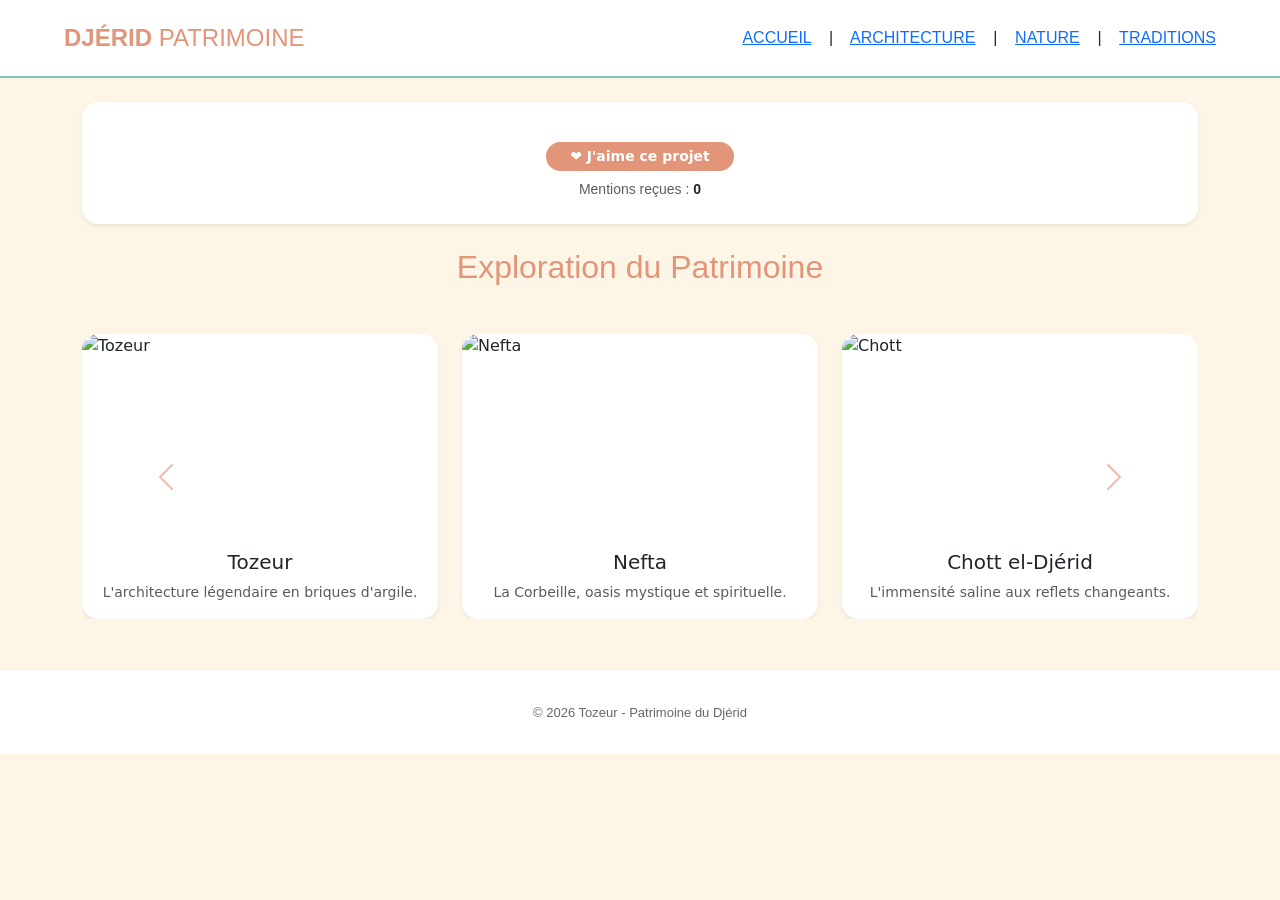
==== index.html @ ee9423ce "Add files via upload" ====
<!DOCTYPE html>
<html lang="fr">
<head>
    <meta charset="UTF-8">
    <meta name="viewport" content="width=device-width, initial-scale=1.0">
    <title>Patrimoine du Djérid - Accueil</title>
    <link href="https://cdn.jsdelivr.net/npm/bootstrap@5.3.0/dist/css/bootstrap.min.css" rel="stylesheet">
    <link rel="stylesheet" href="../css/style.css">
</head>
<body style="margin:0; padding:0; background-color: #FDF5E6;">

    <div align="center" style="background-color: #ffffff; padding: 20px 0; border-bottom: 2px solid #83C5BE;">
        <table width="90%" border="0" cellpadding="0" cellspacing="0">
            <tr>
                <td align="left">
                    <font face="sans-serif" size="5" style="color: #E29578;"><strong>DJÉRID</strong> PATRIMOINE</font>
                </td>
                <td align="right">
                    <font face="sans-serif" size="3">
                        <a href="accueil.html" class="nav-link-custom active">ACCUEIL</a> &nbsp;&nbsp; | &nbsp;&nbsp;
                        <a href="architecture.html" class="nav-link-custom">ARCHITECTURE</a> &nbsp;&nbsp; | &nbsp;&nbsp;
                        <a href="nature.html" class="nav-link-custom">NATURE</a> &nbsp;&nbsp; | &nbsp;&nbsp;
                        <a href="traditions.html" class="nav-link-custom">TRADITIONS</a>
                    </font>
                </td>
            </tr>
        </table>
    </div>

    <div class="container text-center mt-4">
        <div class="p-4 bg-white rounded-4 shadow-sm border-0">
            <div id="welcome-msg" style="font-family: sans-serif; color: #83C5BE; font-weight: bold; text-transform: uppercase; font-size: 1.1rem;" class="mb-3"></div>
            
            <button class="btn btn-warning btn-sm px-4 rounded-pill fw-bold text-white" onclick="ajouterLike()" style="background-color: #E29578; border: none;">❤️ J'aime ce projet</button>
            <p class="mt-2 mb-0 text-muted small" style="font-family: sans-serif;">Mentions reçues : <span id="compteur-likes" class="fw-bold text-dark">0</span></p>
        </div>
    </div>

    <div class="container mt-4">
        <h2 class="text-center mb-5" style="font-family: sans-serif; color: #E29578; font-weight: 300;">Exploration du Patrimoine</h2>
        
        <div id="cardCarousel" class="carousel slide" data-bs-ride="carousel">
            <div class="carousel-inner">
                <div class="carousel-item active">
                    <div class="row g-4">
                        <div class="col-md-4 col-sm-12">
                            <div class="card h-100 border-0 shadow-sm rounded-4 overflow-hidden">
                                <img src="../img/tozeur.jpg" class="card-img-top" alt="Tozeur" style="height: 200px; object-fit: cover;">
                                <div class="card-body text-center">
                                    <h5 class="card-title ocre-text">Tozeur</h5>
                                    <p class="card-text small text-muted">L'architecture légendaire en briques d'argile.</p>
                                </div>
                            </div>
                        </div>
                        <div class="col-md-4 d-none d-md-block">
                            <div class="card h-100 border-0 shadow-sm rounded-4 overflow-hidden">
                                <img src="../img/nafta.jpg" class="card-img-top" alt="Nefta" style="height: 200px; object-fit: cover;">
                                <div class="card-body text-center">
                                    <h5 class="card-title ocre-text">Nefta</h5>
                                    <p class="card-text small text-muted">La Corbeille, oasis mystique et spirituelle.</p>
                                </div>
                            </div>
                        </div>
                        <div class="col-md-4 d-none d-md-block">
                            <div class="card h-100 border-0 shadow-sm rounded-4 overflow-hidden">
                                <img src="../img/chattjerid.jpg" class="card-img-top" alt="Chott" style="height: 200px; object-fit: cover;">
                                <div class="card-body text-center">
                                    <h5 class="card-title ocre-text">Chott el-Djérid</h5>
                                    <p class="card-text small text-muted">L'immensité saline aux reflets changeants.</p>
                                </div>
                            </div>
                        </div>
                    </div>
                </div>

                <div class="carousel-item">
                    <div class="row g-4">
                        <div class="col-md-4 col-sm-12">
                            <div class="card h-100 border-0 shadow-sm rounded-4 overflow-hidden">
                                <img src="../img/tradition.jpg" class="card-img-top" alt="Artisanat" style="height: 200px; object-fit: cover;">
                                <div class="card-body text-center">
                                    <h5 class="card-title ocre-text">Artisanat</h5>
                                    <p class="card-text small text-muted">Le savoir-faire ancestral de la vannerie.</p>
                                </div>
                            </div>
                        </div>
                        <div class="col-md-4 d-none d-md-block">
                            <div class="card h-100 border-0 shadow-sm rounded-4 overflow-hidden">
                                <img src="../img/food.jpg" class="card-img-top" alt="Dattes" style="height: 200px; object-fit: cover;">
                                <div class="card-body text-center">
                                    <h5 class="card-title ocre-text">Gastronomie</h5>
                                    <p class="card-text small text-muted">La Deglet Nour, reine des dattes du Djérid.</p>
                                </div>
                            </div>
                        </div>
                        <div class="col-md-4 d-none d-md-block">
                            <div class="card h-100 border-0 shadow-sm rounded-4 overflow-hidden">
                                <img src="../img/festival.jpg" class="card-img-top" alt="Festival" style="height: 200px; object-fit: cover;">
                                <div class="card-body text-center">
                                    <h5 class="card-title ocre-text">Festivals</h5>
                                    <p class="card-text small text-muted">Célébrations de la culture oasienne.</p>
                                </div>
                            </div>
                        </div>
                    </div>
                </div>
            </div>
            
            <button class="carousel-control-prev" type="button" data-bs-target="#cardCarousel" data-bs-slide="prev">
                <span class="carousel-control-prev-icon" aria-hidden="true" style="filter: invert(50%) sepia(50%) saturate(500%) hue-rotate(330deg);"></span>
            </button>
            <button class="carousel-control-next" type="button" data-bs-target="#cardCarousel" data-bs-slide="next">
                <span class="carousel-control-next-icon" aria-hidden="true" style="filter: invert(50%) sepia(50%) saturate(500%) hue-rotate(330deg);"></span>
            </button>
        </div>
    </div>

    <div align="center" style="margin-top: 50px; padding: 30px; background-color: #ffffff; border-top: 1px solid #eee;">
        <font face="sans-serif" size="2" color="#666">&copy; 2026 Tozeur - Patrimoine du Djérid</font>
    </div>

    <script src="https://cdn.jsdelivr.net/npm/bootstrap@5.3.0/dist/js/bootstrap.bundle.min.js"></script>
    <script src="../js/script.js"></script>
</body>
</html>
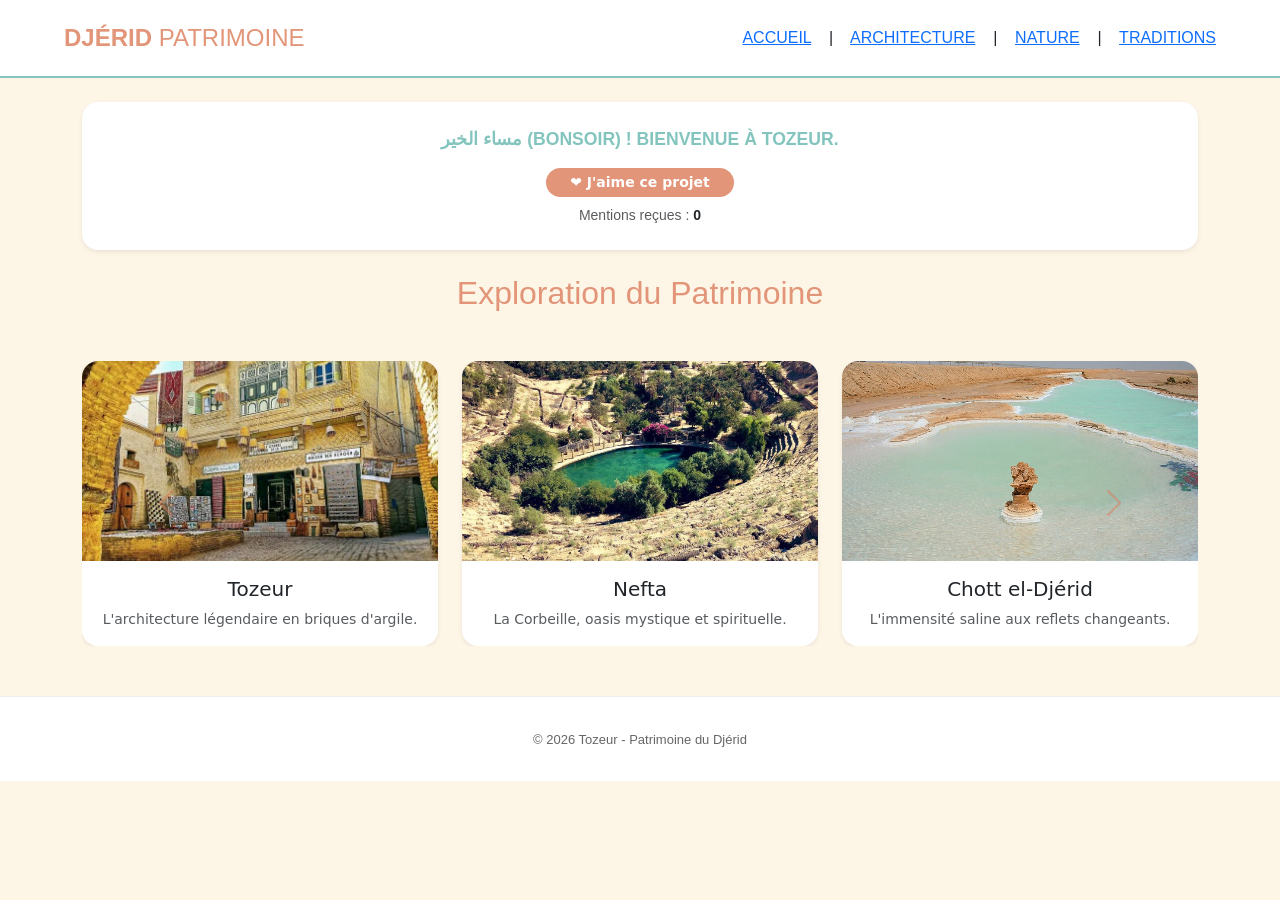
==== commit 5f8df8db: "Update index.html" ====
--- a/index.html
+++ b/index.html
@@ -45,7 +45,7 @@
                     <div class="row g-4">
                         <div class="col-md-4 col-sm-12">
                             <div class="card h-100 border-0 shadow-sm rounded-4 overflow-hidden">
-                                <img src="../img/tozeur.jpg" class="card-img-top" alt="Tozeur" style="height: 200px; object-fit: cover;">
+                                <img src="tozeur.jpg" class="card-img-top" alt="Tozeur" style="height: 200px; object-fit: cover;">
                                 <div class="card-body text-center">
                                     <h5 class="card-title ocre-text">Tozeur</h5>
                                     <p class="card-text small text-muted">L'architecture légendaire en briques d'argile.</p>
@@ -54,7 +54,7 @@
                         </div>
                         <div class="col-md-4 d-none d-md-block">
                             <div class="card h-100 border-0 shadow-sm rounded-4 overflow-hidden">
-                                <img src="../img/nafta.jpg" class="card-img-top" alt="Nefta" style="height: 200px; object-fit: cover;">
+                                <img src="nafta.jpg" class="card-img-top" alt="Nefta" style="height: 200px; object-fit: cover;">
                                 <div class="card-body text-center">
                                     <h5 class="card-title ocre-text">Nefta</h5>
                                     <p class="card-text small text-muted">La Corbeille, oasis mystique et spirituelle.</p>
@@ -63,7 +63,7 @@
                         </div>
                         <div class="col-md-4 d-none d-md-block">
                             <div class="card h-100 border-0 shadow-sm rounded-4 overflow-hidden">
-                                <img src="../img/chattjerid.jpg" class="card-img-top" alt="Chott" style="height: 200px; object-fit: cover;">
+                                <img src="chattjerid.jpg" class="card-img-top" alt="Chott" style="height: 200px; object-fit: cover;">
                                 <div class="card-body text-center">
                                     <h5 class="card-title ocre-text">Chott el-Djérid</h5>
                                     <p class="card-text small text-muted">L'immensité saline aux reflets changeants.</p>
@@ -77,7 +77,7 @@
                     <div class="row g-4">
                         <div class="col-md-4 col-sm-12">
                             <div class="card h-100 border-0 shadow-sm rounded-4 overflow-hidden">
-                                <img src="../img/tradition.jpg" class="card-img-top" alt="Artisanat" style="height: 200px; object-fit: cover;">
+                                <img src="tradition.jpg" class="card-img-top" alt="Artisanat" style="height: 200px; object-fit: cover;">
                                 <div class="card-body text-center">
                                     <h5 class="card-title ocre-text">Artisanat</h5>
                                     <p class="card-text small text-muted">Le savoir-faire ancestral de la vannerie.</p>
@@ -86,7 +86,7 @@
                         </div>
                         <div class="col-md-4 d-none d-md-block">
                             <div class="card h-100 border-0 shadow-sm rounded-4 overflow-hidden">
-                                <img src="../img/food.jpg" class="card-img-top" alt="Dattes" style="height: 200px; object-fit: cover;">
+                                <img src="food.jpg" class="card-img-top" alt="Dattes" style="height: 200px; object-fit: cover;">
                                 <div class="card-body text-center">
                                     <h5 class="card-title ocre-text">Gastronomie</h5>
                                     <p class="card-text small text-muted">La Deglet Nour, reine des dattes du Djérid.</p>
@@ -95,7 +95,7 @@
                         </div>
                         <div class="col-md-4 d-none d-md-block">
                             <div class="card h-100 border-0 shadow-sm rounded-4 overflow-hidden">
-                                <img src="../img/festival.jpg" class="card-img-top" alt="Festival" style="height: 200px; object-fit: cover;">
+                                <img src="festival.jpg" class="card-img-top" alt="Festival" style="height: 200px; object-fit: cover;">
                                 <div class="card-body text-center">
                                     <h5 class="card-title ocre-text">Festivals</h5>
                                     <p class="card-text small text-muted">Célébrations de la culture oasienne.</p>
@@ -120,6 +120,6 @@
     </div>
 
     <script src="https://cdn.jsdelivr.net/npm/bootstrap@5.3.0/dist/js/bootstrap.bundle.min.js"></script>
-    <script src="../js/script.js"></script>
+    <script src="script.js"></script>
 </body>
-</html>+</html>
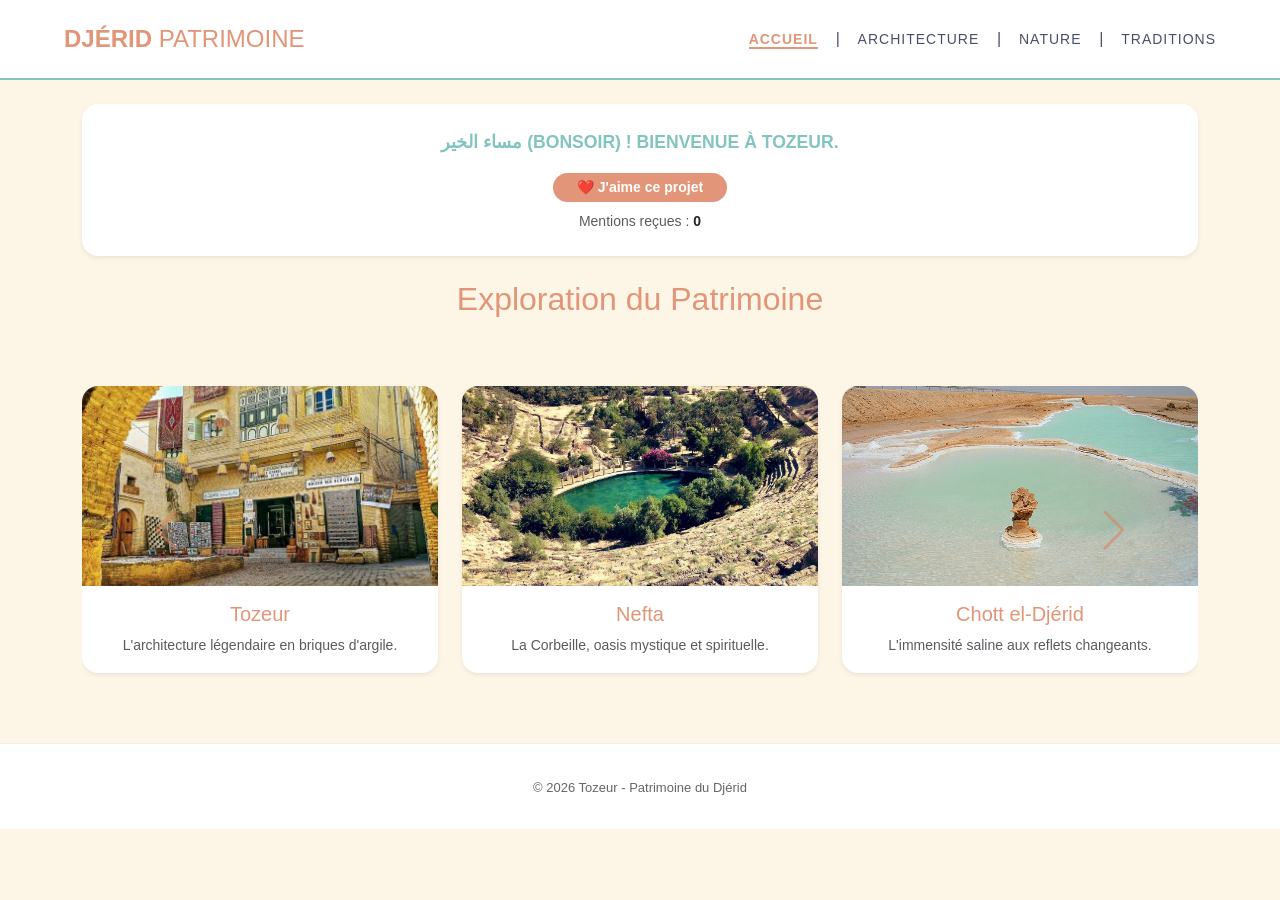
==== commit 57b6d3b2: "Update index.html" ====
--- a/index.html
+++ b/index.html
@@ -5,7 +5,7 @@
     <meta name="viewport" content="width=device-width, initial-scale=1.0">
     <title>Patrimoine du Djérid - Accueil</title>
     <link href="https://cdn.jsdelivr.net/npm/bootstrap@5.3.0/dist/css/bootstrap.min.css" rel="stylesheet">
-    <link rel="stylesheet" href="../css/style.css">
+    <link rel="stylesheet" href="style.css">
 </head>
 <body style="margin:0; padding:0; background-color: #FDF5E6;">
 
@@ -17,7 +17,7 @@
                 </td>
                 <td align="right">
                     <font face="sans-serif" size="3">
-                        <a href="accueil.html" class="nav-link-custom active">ACCUEIL</a> &nbsp;&nbsp; | &nbsp;&nbsp;
+                        <a href="index.html" class="nav-link-custom active">ACCUEIL</a> &nbsp;&nbsp; | &nbsp;&nbsp;
                         <a href="architecture.html" class="nav-link-custom">ARCHITECTURE</a> &nbsp;&nbsp; | &nbsp;&nbsp;
                         <a href="nature.html" class="nav-link-custom">NATURE</a> &nbsp;&nbsp; | &nbsp;&nbsp;
                         <a href="traditions.html" class="nav-link-custom">TRADITIONS</a>
--- a/style.css
+++ b/style.css
@@ -0,0 +1,101 @@
+:root {
+    --sable: #FDF5E6;       
+    --ocre: #E29578;        
+    --vert-pastel: #83C5BE; 
+    --texte: #4A4E69;       
+    --blanc: #FFFFFF;
+}
+
+body {
+    margin: 0;
+    padding: 0;
+    font-family: 'Segoe UI', Roboto, Helvetica, Arial, sans-serif;
+    background-color: var(--sable);
+    color: var(--texte);
+    line-height: 1.6;
+}
+
+.nav-link-custom {
+    text-decoration: none;
+    color: var(--texte);
+    font-size: 14px;
+    letter-spacing: 1px;
+    transition: all 0.3s ease;
+    text-transform: uppercase;
+}
+
+.nav-link-custom:hover {
+    color: var(--ocre);
+}
+
+.nav-link-custom.active {
+    color: var(--ocre);
+    font-weight: bold;
+    border-bottom: 2px solid var(--ocre);
+}
+
+.card {
+    transition: transform 0.3s ease, box-shadow 0.3s ease;
+    border: none !important;
+    background-color: var(--blanc) !important;
+}
+
+.card:hover {
+    transform: translateY(-8px);
+    box-shadow: 0 10px 20px rgba(0,0,0,0.1) !important;
+}
+
+.bg-ocre {
+    background-color: var(--ocre) !important;
+}
+
+.bg-vert {
+    background-color: var(--vert-pastel) !important;
+}
+
+.carousel-control-prev-icon,
+.carousel-control-next-icon {
+    filter: invert(65%) sepia(21%) saturate(933%) hue-rotate(331deg) brightness(93%) contrast(90%);
+    width: 3rem;
+    height: 3rem;
+}
+
+.carousel-inner {
+    padding: 20px 0;
+}
+
+.btn-custom {
+    background-color: var(--ocre);
+    color: var(--blanc) !important;
+    border: none;
+    border-radius: 50px;
+    padding: 12px 35px;
+    font-weight: 600;
+    text-transform: uppercase;
+    font-size: 13px;
+    transition: 0.3s ease;
+    display: inline-block;
+    text-decoration: none;
+}
+
+.btn-custom:hover {
+    background-color: var(--vert-pastel);
+    box-shadow: 0 4px 15px rgba(131, 197, 190, 0.4);
+}
+
+.ocre-text {
+    color: var(--ocre) !important;
+}
+
+.vert-text {
+    color: var(--vert-pastel) !important;
+}
+
+@media (max-width: 768px) {
+    h1.display-3 {
+        font-size: 2.5rem;
+    }
+    .nav-link-custom {
+        font-size: 11px;
+    }
+}
